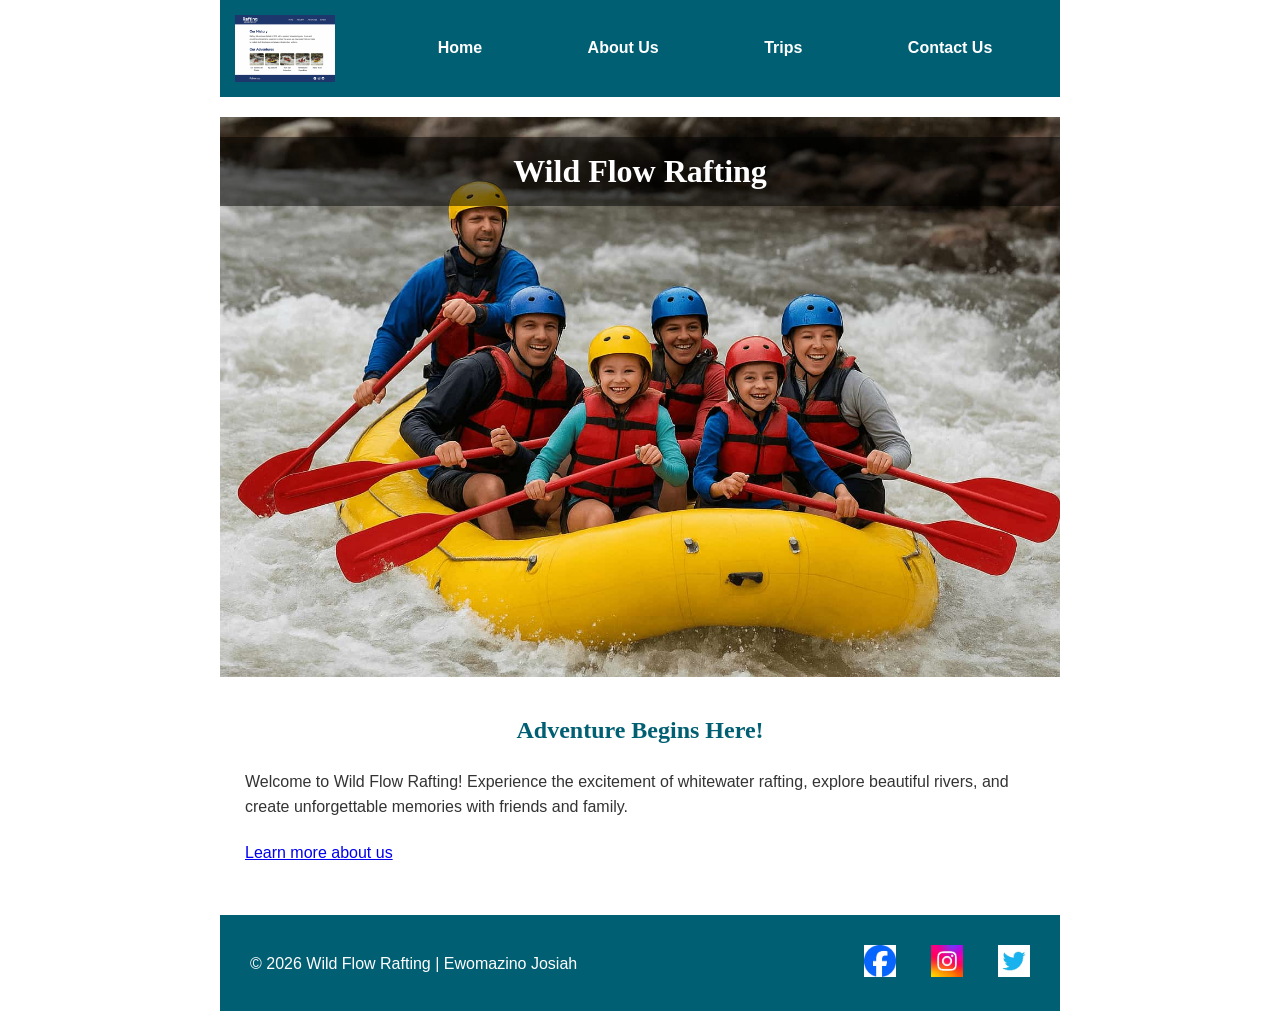
==== wwr/index.html @ af2b8968 "Add rafting site homepage" ====
﻿<!DOCTYPE html>
<html lang="en">

<head>
    <meta charset="UTF-8">
    <meta name="viewport" content="width=device-width, initial-scale=1.0">
    <meta name="description" content="Discover exciting whitewater rafting adventures with Wild Flow Rafting.">
    <meta name="author" content="Ewomazino Josiah">
    <title>Home | Wild Flow Rafting</title>
    <link rel="stylesheet" href="styles/rafting.css">
</head>

<body>
    <header>
        <img src="images/logo.jpg" alt="Wild Flow Rafting logo">
        <nav>
            <a href="index.html">Home</a>
            <a href="about.html">About Us</a>
            <a href="trips.html">Trips</a>
            <a href="contact.html">Contact Us</a>
        </nav>
    </header>

    <main>
        <div class="hero">
            <img src="images/hero-1200.jpg" alt="People enjoying a whitewater rafting adventure">
            <h1>Wild Flow Rafting</h1>
        </div>

        <section>
            <h2>Adventure Begins Here!</h2>
            <p>Welcome to Wild Flow Rafting! Experience the excitement of whitewater rafting, explore beautiful rivers, and create unforgettable memories with friends and family.</p>
            <p><a href="about.html">Learn more about us</a></p>
        </section>
    </main>

    <footer>
        <p>&copy; 2026 Wild Flow Rafting | Ewomazino Josiah</p>
        <nav class="socialmedia">
            <a href="https://facebook.com/"><img src="images/facebook.png" alt="Facebook"></a>
            <a href="https://instagram.com/"><img src="images/instagram.png" alt="Instagram"></a>
            <a href="https://twitter.com/"><img src="images/twitter.png" alt="Twitter"></a>
        </nav>
    </footer>
</body>

</html>
---- wwr/styles/rafting.css ----
/* Wild Flow Rafting - W03 About Us Page */

:root {
  --primary-color: #005f73;
  --secondary-color: #0a9396;
  --accent-color: #ee9b00;
  --heading-font: Georgia, serif;
  --body-font: Arial, sans-serif;
}

* {
  margin: 0;
  padding: 0;
  box-sizing: border-box;
}

body {
  font-family: var(--body-font);
  color: #333;
  background-color: #ffffff;
}

header,
main,
footer {
  width: 840px;
  margin: 0 auto;
}

header {
  display: grid;
  grid-template-columns: 150px 1fr;
  align-items: center;
  padding: 15px;
  background-color: var(--primary-color);
}

header img {
  width: 100px;
  height: auto;
}

nav {
  display: flex;
  justify-content: space-around;
  align-items: center;
}

nav a {
  color: #ffffff;
  text-decoration: none;
  font-weight: bold;
  padding: 10px;
}

nav a:hover {
  color: var(--accent-color);
}

h1,
h2 {
  font-family: var(--heading-font);
  color: var(--primary-color);
}

h1 {
  position: absolute;
  top: 20px;
  left: 0;
  width: 100%;
  padding: 16px;
  text-align: center;
  color: #ffffff;
  background-color: rgba(0, 0, 0, 0.5);
}

h2 {
  text-align: center;
  margin-bottom: 15px;
}

p {
  padding: 10px;
  line-height: 1.6;
}

section {
  margin: 25px 0;
  padding: 15px;
}

.hero {
  position: relative;
  margin-top: 20px;
}

.hero > img {
  display: block;
  width: 100%;
  height: auto;
}

.hero article {
  position: absolute;
  bottom: 20px;
  left: 20px;
  right: 20px;
  padding: 15px;
  background-color: rgba(255, 255, 255, 0.9);
}

.hero article img {
  float: right;
  width: 125px;
  margin-left: 15px;
}

footer {
  display: flex;
  justify-content: space-between;
  align-items: center;
  padding: 20px;
  background-color: var(--primary-color);
}

footer p {
  color: #ffffff;
}

.socialmedia {
  display: flex;
  gap: 15px;
}

.socialmedia img {
  width: 32px;
  height: 32px;
}
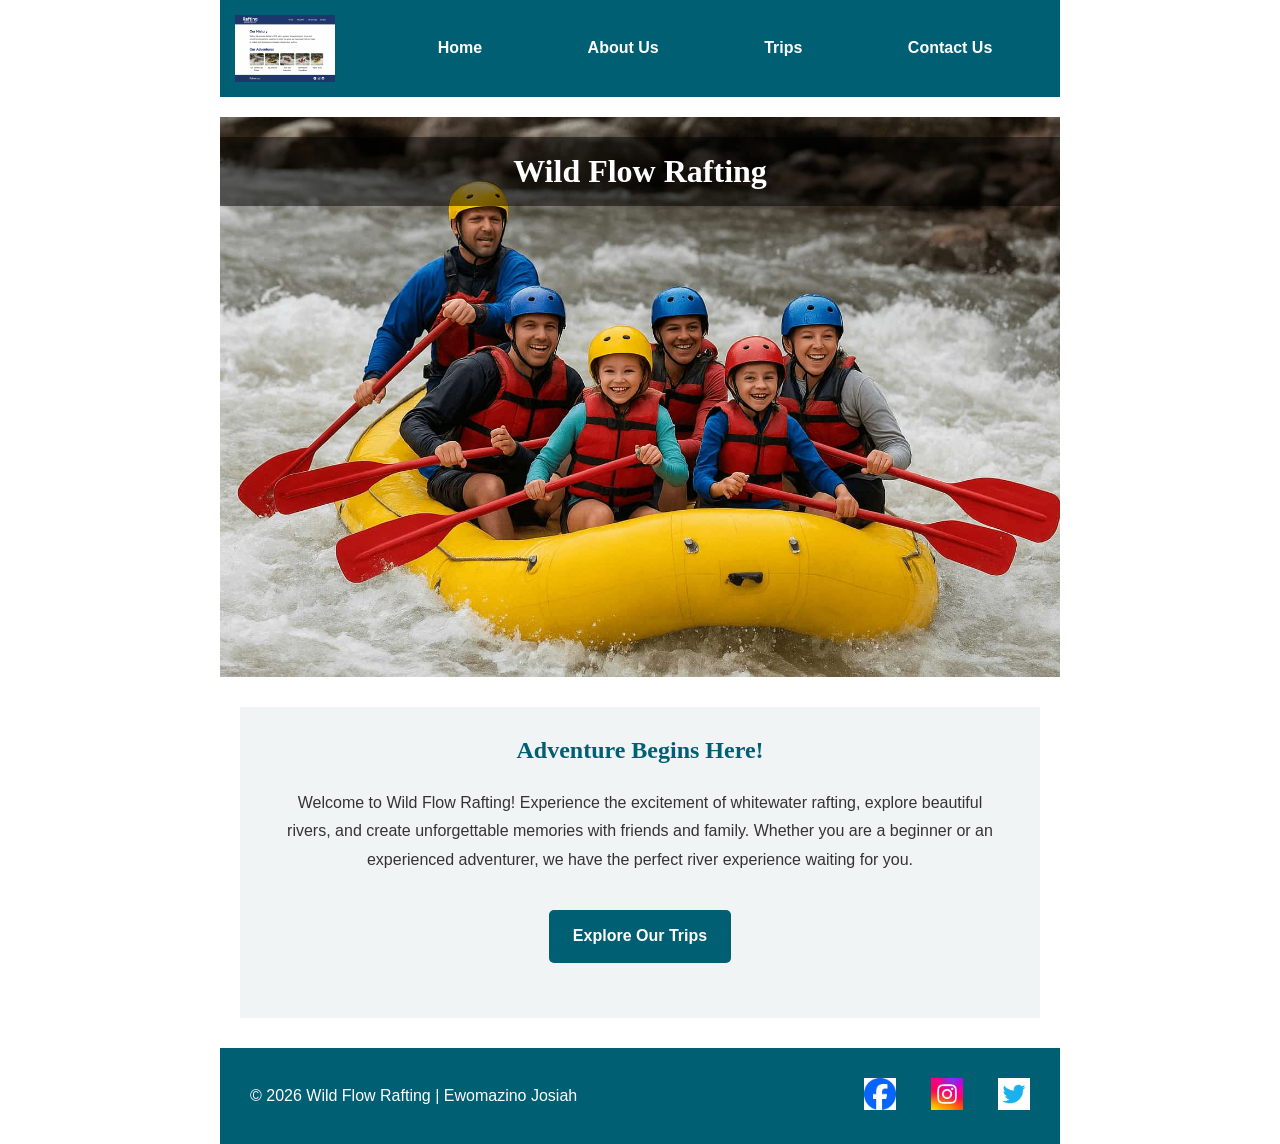
==== commit 7534e960: "Complete W03 rafting website pages" ====
--- a/wwr/index.html
+++ b/wwr/index.html
@@ -27,10 +27,10 @@
             <h1>Wild Flow Rafting</h1>
         </div>
 
-        <section>
+        <section class="home-intro">
             <h2>Adventure Begins Here!</h2>
-            <p>Welcome to Wild Flow Rafting! Experience the excitement of whitewater rafting, explore beautiful rivers, and create unforgettable memories with friends and family.</p>
-            <p><a href="about.html">Learn more about us</a></p>
+            <p>Welcome to Wild Flow Rafting! Experience the excitement of whitewater rafting, explore beautiful rivers, and create unforgettable memories with friends and family. Whether you are a beginner or an experienced adventurer, we have the perfect river experience waiting for you.</p>
+            <p><a href="trips.html" class="cta-button">Explore Our Trips</a></p>
         </section>
     </main>
 
@@ -45,3 +45,4 @@
 </body>
 
 </html>
+
--- a/wwr/styles/rafting.css
+++ b/wwr/styles/rafting.css
@@ -137,3 +137,62 @@
   height: 32px;
 }
 
+
+/* Homepage introduction */
+.home-intro {
+    max-width: 800px;
+    margin: 30px auto;
+    padding: 30px;
+    text-align: center;
+    background-color: #f0f4f5;
+}
+
+.home-intro p {
+    line-height: 1.8;
+    margin-bottom: 15px;
+}
+
+/* Homepage call-to-action button */
+.cta-button {
+    display: inline-block;
+    padding: 12px 24px;
+    background-color: var(--primary-color);
+    color: #ffffff;
+    text-decoration: none;
+    font-weight: bold;
+    border-radius: 5px;
+}
+
+.cta-button:hover {
+    background-color: var(--secondary-color);
+    color: #ffffff;
+}
+
+/* Trips and Contact pages */
+.trips-page, .contact-page { width: min(100% - 24px, 1000px); margin: 0 auto; }
+.trips-intro, .contact-intro, .contact-details, .contact-form-section, .trip-summary { padding: 24px; margin: 24px auto; background: #f0f4f5; border-radius: 8px; }
+.trips-intro, .contact-intro { text-align: center; }
+.trip-cards { display: grid; grid-template-columns: repeat(3, minmax(0, 1fr)); gap: 20px; margin: 25px 0; }
+.trip-card { padding: 16px; background: #f0f4f5; border-radius: 8px; }
+.trip-card img { width: 100%; height: 210px; object-fit: cover; border-radius: 6px; }
+.trip-card h2 { margin: 16px 0 8px; }
+.table-scroll { overflow-x: auto; }
+.trip-summary table { width: 100%; border-collapse: collapse; }
+.trip-summary th, .trip-summary td { border: 1px solid #777; padding: 12px; text-align: left; }
+.trip-summary th { background: var(--primary-color); color: #fff; }
+.trip-contact { text-align: center; margin-top: 20px; }
+.contact-details { text-align: center; }
+.contact-form { display: grid; gap: 12px; max-width: 650px; margin: 0 auto; }
+.contact-form label { font-weight: bold; }
+.contact-form input, .contact-form select, .contact-form textarea { width: 100%; padding: 12px; border: 1px solid #777; border-radius: 4px; font: inherit; }
+.contact-form button { padding: 12px 20px; background: var(--primary-color); color: white; border: 0; border-radius: 5px; font-weight: bold; cursor: pointer; }
+.contact-form button:hover { background: var(--secondary-color); }
+.form-note { text-align: center; font-size: .9rem; margin-top: 16px; }
+@media (max-width: 800px) {
+header, main, footer { width: 100%; }
+.trip-cards { grid-template-columns: 1fr; }
+.trip-card img { height: auto; max-height: 360px; }
+header { grid-template-columns: 100px 1fr; }
+nav { flex-wrap: wrap; }
+nav a { padding: 8px; }
+}
